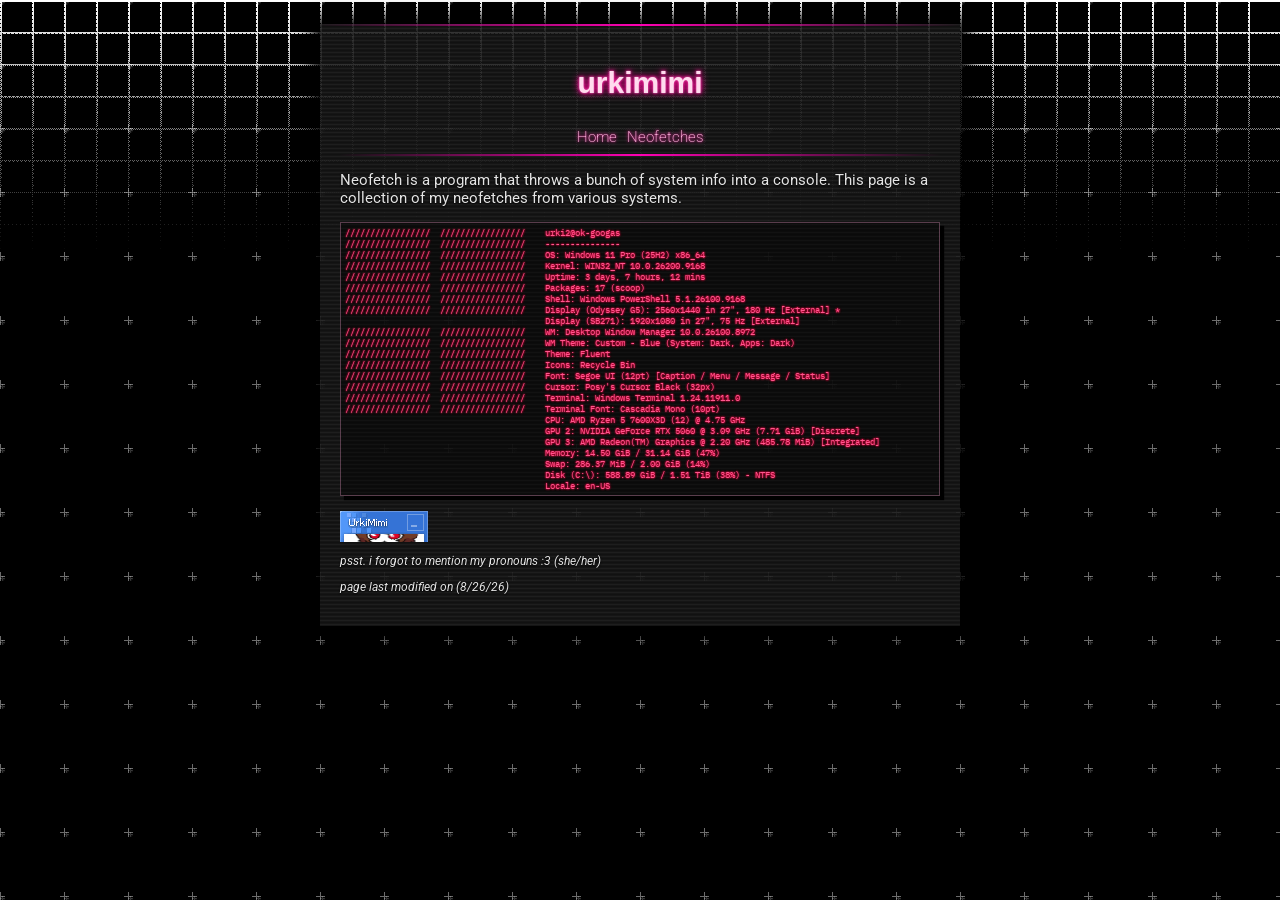
==== hyfetch.html @ 2d6dbfd0 "add neofetch" ====
<html>
    <head>
        <link rel="stylesheet" href="style.css">
        <link rel="icon" href="imgonnafkingshootmyselfandmakeyoutwowatch.png">
        <title>hallo | urkimimi</title>
        <!--what the fuck-->
        <meta name="viewport" content="width=device-width, initial-scale=1">
        <style>
            @import url('https://fonts.googleapis.com/css2?family=Roboto:ital,wght@0,100..900;1,100..900&display=swap');
            @import url('https://fonts.googleapis.com/css2?family=IBM+Plex+Mono:ital,wght@0,100;0,200;0,300;0,400;0,500;0,600;0,700;1,100;1,200;1,300;1,400;1,500;1,600;1,700&display=swap');
        </style>
    </head>
    <body>
        <div class="content">
            <h1>
                urkimimi
            </h1>
            <!--navigation-->
            <nav id="navigation">
                <a href="index.html">Home</a>
                <a href="hyfetch.html">Neofetches</a>
            </nav>
            <!--headers-->
            <p>
                Neofetch is a program that throws a bunch of system info into a console. 
                This page is a collection of my neofetches from various systems. 
            </p>
            
            <pre class="console"><code>/////////////////  /////////////////    urki2@ok-googas
/////////////////  /////////////////    ---------------
/////////////////  /////////////////    OS: Windows 11 Pro (25H2) x86_64
/////////////////  /////////////////    Kernel: WIN32_NT 10.0.26200.9168
/////////////////  /////////////////    Uptime: 3 days, 7 hours, 12 mins
/////////////////  /////////////////    Packages: 17 (scoop)
/////////////////  /////////////////    Shell: Windows PowerShell 5.1.26100.9168
/////////////////  /////////////////    Display (Odyssey G5): 2560x1440 in 27", 180 Hz [External] *
                                        Display (SB271): 1920x1080 in 27", 75 Hz [External]
/////////////////  /////////////////    WM: Desktop Window Manager 10.0.26100.8972
/////////////////  /////////////////    WM Theme: Custom - Blue (System: Dark, Apps: Dark)
/////////////////  /////////////////    Theme: Fluent
/////////////////  /////////////////    Icons: Recycle Bin
/////////////////  /////////////////    Font: Segoe UI (12pt) [Caption / Menu / Message / Status]
/////////////////  /////////////////    Cursor: Posy's Cursor Black (32px)
/////////////////  /////////////////    Terminal: Windows Terminal 1.24.11911.0
/////////////////  /////////////////    Terminal Font: Cascadia Mono (10pt)
                                        CPU: AMD Ryzen 5 7600X3D (12) @ 4.75 GHz
                                        GPU 2: NVIDIA GeForce RTX 5060 @ 3.09 GHz (7.71 GiB) [Discrete]
                                        GPU 3: AMD Radeon(TM) Graphics @ 2.20 GHz (485.78 MiB) [Integrated]
                                        Memory: 14.50 GiB / 31.14 GiB (47%)
                                        Swap: 286.37 MiB / 2.00 GiB (14%)
                                        Disk (C:\): 588.89 GiB / 1.51 TiB (38%) - NTFS
                                        Locale: en-US</code></pre>

            <a href="https://puppygurl.org" target="blank"><img src="8831/urki.gif" alt=""/></a>
            <!--footer-->
            <footer>
                <p id="smol">psst. i forgot to mention my pronouns :3 (she/her)</p>
                <p id="smol">page last modified on (8/26/26)</p>
            </footer>
        </div>
    </body>
</html>
---- style.css ----
/*fonts*/
@font-face {
    font-family: 'DOS';
    src: url("src/DOS.ttf") format('truetype')  
} 


/*background*/
body {
    background-image: url("src/stargrid.png"), url("src/fade.png");
    image-rendering: pixelated;
    background-repeat: repeat, repeat-x;
    background-color: #000000;
    font-family: "Roboto", Arial, sans-serif;
    text-shadow: 0px 0.5px 2px #000000;
    color: #e4e4e4;
    font-size: 15px;
}

/*main site containter*/
.content {
    background-image: url("src/thewebpinstripe.png");
    image-rendering: pixelated;
    padding: 20px;
    width: 600px;
    margin: auto;
    box-shadow: 0px 0px 16px 8px #000000;
    position: relative;
    top: 16px;

    /*border*/
    border-top: 2px solid #000000;
    border-image: linear-gradient(90deg,rgba(255, 0, 179, 0) 0%, rgba(255, 0, 179, 1) 50%, rgba(255, 0, 179, 0) 100%) 1;
}

/*title*/
h1 {
    font-family: 'DOS', Arial, sans-serif;
    color: hsl(329, 100%, 93%);
    text-shadow: 0px 0px 2px #f172bc, 0px 0px 4px #ff0095, 0px 0px 8px #ff0095;
    text-align: center;
}

/*header*/
h2 {
    font-weight: 150;
    font-variant-caps:all-small-caps;
    font-size: 36px;
    text-shadow: 0px 0px 2px #eb1190, 0px 0px 4px #ff46b2;
}

/*footer placeholder*/
#smol {
    font-size: 12px;
    font-style: italic;
}

/*8831 images*/
#eightyeight {
    padding: 16px;
    border-spacing: 4px;  
    display: flex; 
    flex-wrap: wrap; 
    justify-content: center; 
    gap: 4px;              
}

a {
    color: #fabedf;
    text-shadow: 0px 0px 2px #eb1190, 0px 0px 4px #ff46b2;
    font-weight: 200;
    text-decoration: none;
}

/*hover pseudoclass*/
a:hover {
    color: #fabedf;
    text-shadow: 0px 0px 4px #ff96d3, 0px 0px 8px #ff0095;
    text-decoration: underline;
}

/*images*/
img {
    image-rendering: pixelated;
}

/*site navigation*/
#navigation {
    /*flex setup*/
    display: flex;
    gap: 10px;
    padding: 8px;
    margin: auto;
    justify-content: center;
    align-items: center;

    /*border again*/
    border-bottom: 2px solid #000000;
    border-image: linear-gradient(90deg,rgba(255, 0, 179, 0) 0%, rgba(255, 0, 179, 1) 50%, rgba(255, 0, 179, 0) 100%) 1;
}

/*portfolio junk*/
/*photo collage*/
.collage {
    display: grid;
    grid-template-columns: 1fr 1fr;
    grid-template-rows: 1fr 1fr;
    padding: 8px;
    width: fit-content;
    box-sizing: border-box;
}

.collage img {
    width: 200px;
    height: 150px;
    object-fit: cover;
    image-rendering: optimizeQuality
}

/*sub content div*/
.subContent {
    padding: 8px;
    padding-top: 0px;
}


/*console*/
.console {
    background-color: #00000069;
    padding: 4px;
    border: 1px solid #f8a4d254;
    box-shadow: 4px 4px 1px #000000;
}

code {
    color: #ff578f;
    font-family: 'IBM Plex Mono', 'monospace';
    font-size: 9px;
    text-shadow: 0px 0px 2px #f8013f, 0px 0px 2px #f8013f;
}


/*relative scaling for mobile*/
@media screen and (width < 600px) {
    body {
        margin: auto;
        padding: 0px;
        
    }

    .content {
        width: 100%;
        background-color: #1d1d1d1f;
        margin: left;
    }

    .subContent {
        padding: 0px;
    }

    .collage img {
        width: 150px;
    }

    .collage {
        align-items: center;
        justify-content: center;
        margin: auto;
    }
}
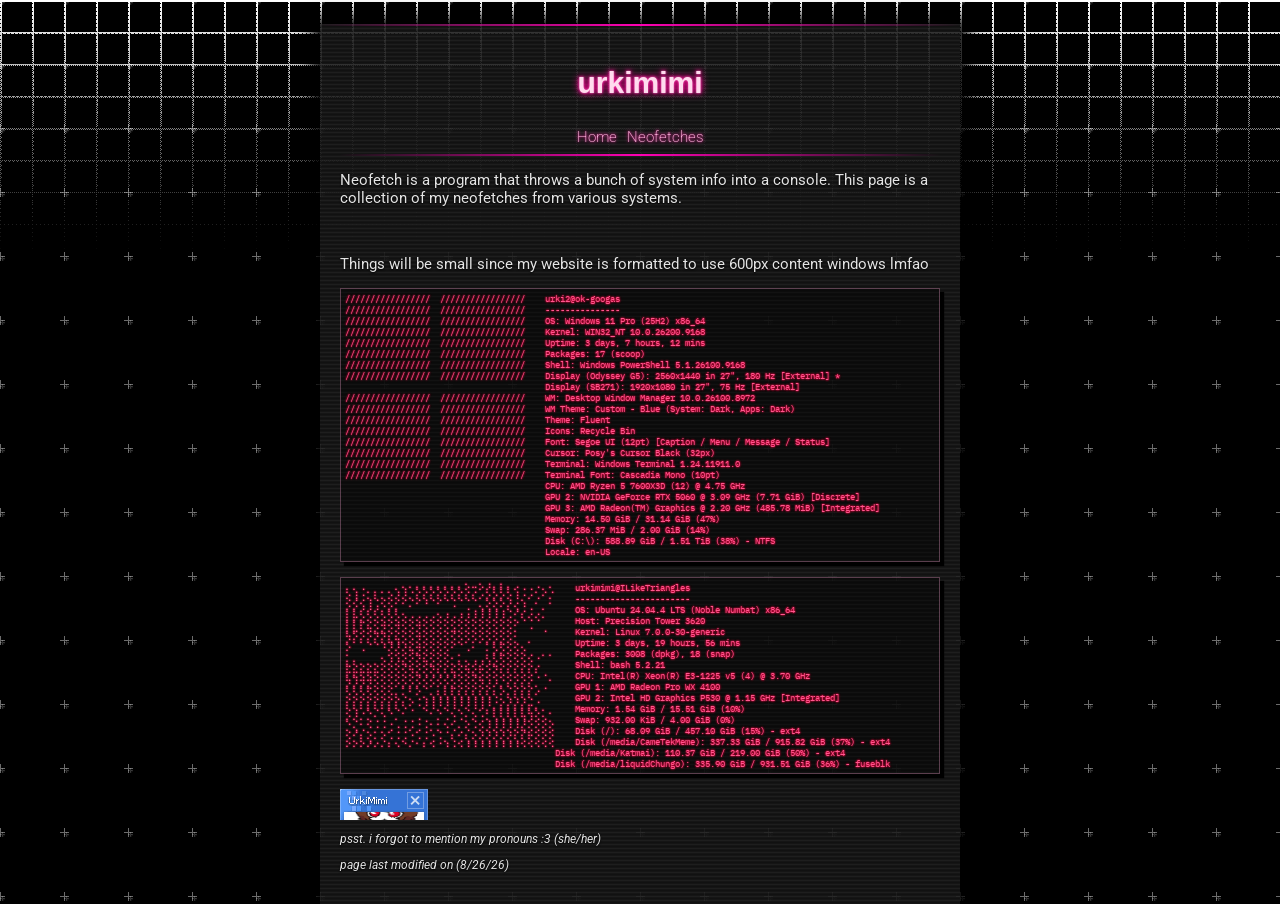
==== commit 70b396fa: "vscode sucks" ====
--- a/hyfetch.html
+++ b/hyfetch.html
@@ -25,6 +25,10 @@
                 Neofetch is a program that throws a bunch of system info into a console. 
                 This page is a collection of my neofetches from various systems. 
             </p>
+            <br>
+            <p>
+                Things will be small since my website is formatted to use 600px content windows lmfao
+            </p>
             
             <pre class="console"><code>/////////////////  /////////////////    urki2@ok-googas
 /////////////////  /////////////////    ---------------
@@ -50,6 +54,25 @@
                                         Swap: 286.37 MiB / 2.00 GiB (14%)
                                         Disk (C:\): 588.89 GiB / 1.51 TiB (38%) - NTFS
                                         Locale: en-US</code></pre>
+            
+            <pre class="console"><code>⡄⢄⠠⡀⡀⡀⡀⢄⢢⢂⢆⢆⢆⢆⢆⢆⢆⢕⢒⠕⡜⡆⡇⡆⢔⠠⠠⡐⢄⢂    urkimimi@ILikeTriangles
+⡪⡸⡨⢢⠣⡢⡪⡪⡪⠢⡣⢣⠣⡣⠣⠣⠣⠣⠣⠊⢎⢎⢎⢪⢘⢌⠊⡐⠁⡂    -----------------------
+⡎⡎⡜⡜⡜⡌⡎⡆⡀⠁⠀⠀⠀⡀⢀⠈⢀⢐⢠⢱⢱⢱⢡⠣⡱⡨⢐⢀⠂⠀    OS: Ubuntu 24.04.4 LTS (Noble Numbat) x86_64
+⡇⡏⡮⡪⡪⣪⡪⣪⡪⡪⣪⡪⡪⡪⡪⡪⡪⡪⡪⡪⡪⡪⡪⡪⡢⠑⠑⠑⠁⠀    Host: Precision Tower 3620
+⣇⢗⢕⢝⢮⢮⡪⡪⡪⡪⣪⡪⡪⡪⡪⡺⡪⡪⡪⡪⡪⡪⡪⡪⡂⠀⠈⠀⠐⠀    Kernel: Linux 7.0.0-30-generic
+⢎⠃⠃⠣⠣⢣⢳⢹⢪⡪⣪⡪⡪⡪⡪⡪⠪⠊⡊⠊⠎⡎⡮⡪⡢⡀⠂⠀⠀⠀    Uptime: 3 days, 19 hours, 56 mins
+⠅⠀⠈⠀⠀⡀⢕⢕⢕⢝⢮⡪⡪⡪⡪⡀⠄⠈⠀⠀⡅⡎⡮⡪⡪⡪⡠⢀⠄⠄    Packages: 3008 (dpkg), 18 (snap)
+⡧⡣⡢⡢⡢⡪⡪⡪⡳⣕⢕⢝⢮⡪⡪⡢⡣⣕⢜⣜⢜⢮⡪⡪⡪⡪⡪⡠⠀⠀    Shell: bash 5.2.21
+⣏⢯⣫⣫⡫⡪⡪⡪⡪⡪⡳⡱⡱⡱⡱⡹⡪⡪⡳⣕⢕⢕⢕⢕⢕⢕⢕⠡⠐⡀    CPU: Intel(R) Xeon(R) E3-1225 v5 (4) @ 3.70 GHz
+⡎⡎⡎⡮⡪⡪⡪⠊⠎⡎⢎⠪⠊⡊⡎⡮⡪⡪⡪⡪⡪⡊⢆⠣⡣⡣⡣⢂⠠⠀    GPU 1: AMD Radeon Pro WX 4100
+⡪⡪⡪⡪⡪⡪⡪⡣⡑⢄⠡⢢⢱⢱⢱⢱⢱⢱⢱⢱⢱⢑⢅⢣⢣⢣⠣⢁⠀⠀    GPU 2: Intel HD Graphics P530 @ 1.15 GHz [Integrated]
+⡣⢣⢃⢇⠣⡃⢇⠣⡑⠡⠈⠪⡘⢌⠪⡘⢌⠪⡘⠜⡌⡆⡇⡇⡇⡇⣏⢆⠄⡀    Memory: 1.54 GiB / 15.51 GiB (10%)
+⢎⠪⡂⡢⠡⠨⢀⠂⠠⠠⢐⠠⡀⡂⡐⡨⠐⢅⠪⡨⢢⢱⢱⢱⢱⢹⢜⢕⢕⢄    Swap: 932.00 KiB / 4.00 GiB (0%)
+⡢⡱⡐⢌⠌⢌⠔⠨⠨⢊⠔⠨⢂⠢⠨⡐⡡⡑⢌⢪⢪⢪⢪⢪⡪⡳⣕⢕⢕⢕    Disk (/): 68.09 GiB / 457.10 GiB (15%) - ext4
+⡪⡢⡣⡱⡡⡑⡌⢌⠪⡐⠌⡌⢔⠨⢢⢑⢔⢱⢱⢱⢱⢱⢱⢱⢱⢕⢕⢕⢕⢕    Disk (/media/CameTekMeme): 337.33 GiB / 915.82 GiB (37%) - ext4
+                                          Disk (/media/Katmai): 110.37 GiB / 219.00 GiB (50%) - ext4
+                                          Disk (/media/liquidChungo): 335.90 GiB / 931.51 GiB (36%) - fuseblk
+</code></pre>
 
             <a href="https://puppygurl.org" target="blank"><img src="8831/urki.gif" alt=""/></a>
             <!--footer-->
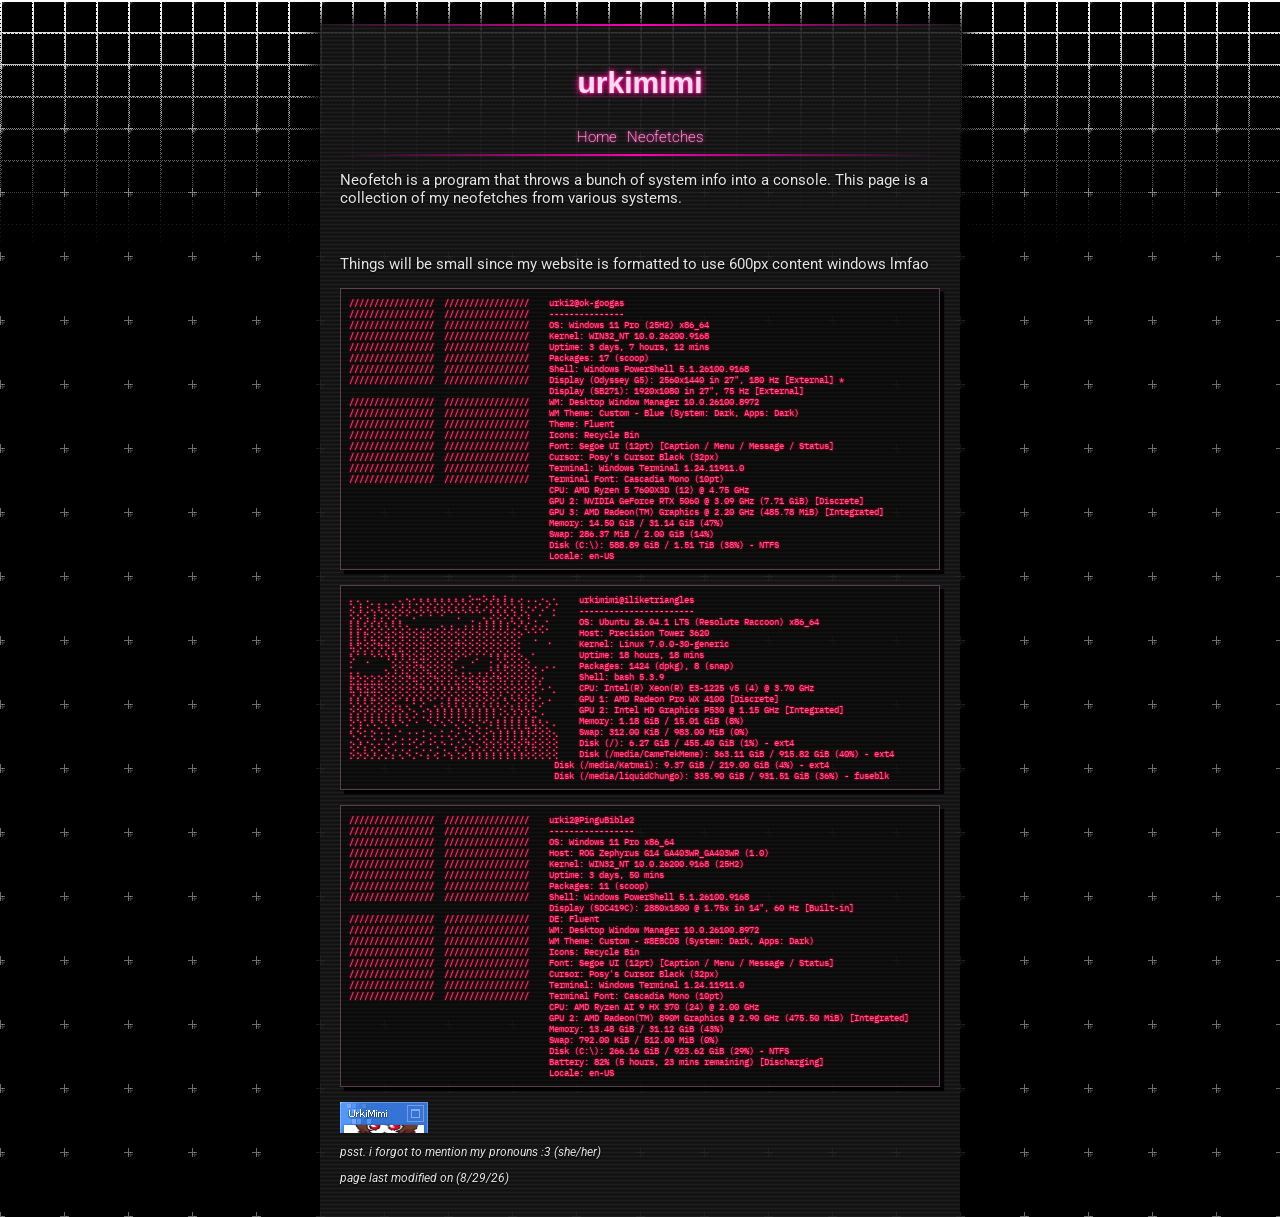
==== commit 06bbc6aa: "css and fastfetch update" ====
--- a/hyfetch.html
+++ b/hyfetch.html
@@ -29,7 +29,6 @@
             <p>
                 Things will be small since my website is formatted to use 600px content windows lmfao
             </p>
-            
             <pre class="console"><code>/////////////////  /////////////////    urki2@ok-googas
 /////////////////  /////////////////    ---------------
 /////////////////  /////////////////    OS: Windows 11 Pro (25H2) x86_64
@@ -55,30 +54,55 @@
                                         Disk (C:\): 588.89 GiB / 1.51 TiB (38%) - NTFS
                                         Locale: en-US</code></pre>
             
-            <pre class="console"><code>⡄⢄⠠⡀⡀⡀⡀⢄⢢⢂⢆⢆⢆⢆⢆⢆⢆⢕⢒⠕⡜⡆⡇⡆⢔⠠⠠⡐⢄⢂    urkimimi@ILikeTriangles
+            <pre class="console"><code>⡄⢄⠠⡀⡀⡀⡀⢄⢢⢂⢆⢆⢆⢆⢆⢆⢆⢕⢒⠕⡜⡆⡇⡆⢔⠠⠠⡐⢄⢂    urkimimi@iliketriangles
 ⡪⡸⡨⢢⠣⡢⡪⡪⡪⠢⡣⢣⠣⡣⠣⠣⠣⠣⠣⠊⢎⢎⢎⢪⢘⢌⠊⡐⠁⡂    -----------------------
-⡎⡎⡜⡜⡜⡌⡎⡆⡀⠁⠀⠀⠀⡀⢀⠈⢀⢐⢠⢱⢱⢱⢡⠣⡱⡨⢐⢀⠂⠀    OS: Ubuntu 24.04.4 LTS (Noble Numbat) x86_64
+⡎⡎⡜⡜⡜⡌⡎⡆⡀⠁⠀⠀⠀⡀⢀⠈⢀⢐⢠⢱⢱⢱⢡⠣⡱⡨⢐⢀⠂⠀    OS: Ubuntu 26.04.1 LTS (Resolute Raccoon) x86_64
 ⡇⡏⡮⡪⡪⣪⡪⣪⡪⡪⣪⡪⡪⡪⡪⡪⡪⡪⡪⡪⡪⡪⡪⡪⡢⠑⠑⠑⠁⠀    Host: Precision Tower 3620
 ⣇⢗⢕⢝⢮⢮⡪⡪⡪⡪⣪⡪⡪⡪⡪⡺⡪⡪⡪⡪⡪⡪⡪⡪⡂⠀⠈⠀⠐⠀    Kernel: Linux 7.0.0-30-generic
-⢎⠃⠃⠣⠣⢣⢳⢹⢪⡪⣪⡪⡪⡪⡪⡪⠪⠊⡊⠊⠎⡎⡮⡪⡢⡀⠂⠀⠀⠀    Uptime: 3 days, 19 hours, 56 mins
-⠅⠀⠈⠀⠀⡀⢕⢕⢕⢝⢮⡪⡪⡪⡪⡀⠄⠈⠀⠀⡅⡎⡮⡪⡪⡪⡠⢀⠄⠄    Packages: 3008 (dpkg), 18 (snap)
-⡧⡣⡢⡢⡢⡪⡪⡪⡳⣕⢕⢝⢮⡪⡪⡢⡣⣕⢜⣜⢜⢮⡪⡪⡪⡪⡪⡠⠀⠀    Shell: bash 5.2.21
+⢎⠃⠃⠣⠣⢣⢳⢹⢪⡪⣪⡪⡪⡪⡪⡪⠪⠊⡊⠊⠎⡎⡮⡪⡢⡀⠂⠀⠀⠀    Uptime: 18 hours, 18 mins
+⠅⠀⠈⠀⠀⡀⢕⢕⢕⢝⢮⡪⡪⡪⡪⡀⠄⠈⠀⠀⡅⡎⡮⡪⡪⡪⡠⢀⠄⠄    Packages: 1424 (dpkg), 8 (snap)
+⡧⡣⡢⡢⡢⡪⡪⡪⡳⣕⢕⢝⢮⡪⡪⡢⡣⣕⢜⣜⢜⢮⡪⡪⡪⡪⡪⡠⠀⠀    Shell: bash 5.3.9
 ⣏⢯⣫⣫⡫⡪⡪⡪⡪⡪⡳⡱⡱⡱⡱⡹⡪⡪⡳⣕⢕⢕⢕⢕⢕⢕⢕⠡⠐⡀    CPU: Intel(R) Xeon(R) E3-1225 v5 (4) @ 3.70 GHz
-⡎⡎⡎⡮⡪⡪⡪⠊⠎⡎⢎⠪⠊⡊⡎⡮⡪⡪⡪⡪⡪⡊⢆⠣⡣⡣⡣⢂⠠⠀    GPU 1: AMD Radeon Pro WX 4100
+⡎⡎⡎⡮⡪⡪⡪⠊⠎⡎⢎⠪⠊⡊⡎⡮⡪⡪⡪⡪⡪⡊⢆⠣⡣⡣⡣⢂⠠⠀    GPU 1: AMD Radeon Pro WX 4100 [Discrete]
 ⡪⡪⡪⡪⡪⡪⡪⡣⡑⢄⠡⢢⢱⢱⢱⢱⢱⢱⢱⢱⢱⢑⢅⢣⢣⢣⠣⢁⠀⠀    GPU 2: Intel HD Graphics P530 @ 1.15 GHz [Integrated]
-⡣⢣⢃⢇⠣⡃⢇⠣⡑⠡⠈⠪⡘⢌⠪⡘⢌⠪⡘⠜⡌⡆⡇⡇⡇⡇⣏⢆⠄⡀    Memory: 1.54 GiB / 15.51 GiB (10%)
-⢎⠪⡂⡢⠡⠨⢀⠂⠠⠠⢐⠠⡀⡂⡐⡨⠐⢅⠪⡨⢢⢱⢱⢱⢱⢹⢜⢕⢕⢄    Swap: 932.00 KiB / 4.00 GiB (0%)
-⡢⡱⡐⢌⠌⢌⠔⠨⠨⢊⠔⠨⢂⠢⠨⡐⡡⡑⢌⢪⢪⢪⢪⢪⡪⡳⣕⢕⢕⢕    Disk (/): 68.09 GiB / 457.10 GiB (15%) - ext4
-⡪⡢⡣⡱⡡⡑⡌⢌⠪⡐⠌⡌⢔⠨⢢⢑⢔⢱⢱⢱⢱⢱⢱⢱⢱⢕⢕⢕⢕⢕    Disk (/media/CameTekMeme): 337.33 GiB / 915.82 GiB (37%) - ext4
-                                          Disk (/media/Katmai): 110.37 GiB / 219.00 GiB (50%) - ext4
-                                          Disk (/media/liquidChungo): 335.90 GiB / 931.51 GiB (36%) - fuseblk
+⡣⢣⢃⢇⠣⡃⢇⠣⡑⠡⠈⠪⡘⢌⠪⡘⢌⠪⡘⠜⡌⡆⡇⡇⡇⡇⣏⢆⠄⡀    Memory: 1.18 GiB / 15.01 GiB (8%)
+⢎⠪⡂⡢⠡⠨⢀⠂⠠⠠⢐⠠⡀⡂⡐⡨⠐⢅⠪⡨⢢⢱⢱⢱⢱⢹⢜⢕⢕⢄    Swap: 312.00 KiB / 983.00 MiB (0%)
+⡢⡱⡐⢌⠌⢌⠔⠨⠨⢊⠔⠨⢂⠢⠨⡐⡡⡑⢌⢪⢪⢪⢪⢪⡪⡳⣕⢕⢕⢕    Disk (/): 6.27 GiB / 455.40 GiB (1%) - ext4
+⡪⡢⡣⡱⡡⡑⡌⢌⠪⡐⠌⡌⢔⠨⢢⢑⢔⢱⢱⢱⢱⢱⢱⢱⢱⢕⢕⢕⢕⢕    Disk (/media/CameTekMeme): 363.11 GiB / 915.82 GiB (40%) - ext4
+                                         Disk (/media/Katmai): 9.37 GiB / 219.00 GiB (4%) - ext4
+                                         Disk (/media/liquidChungo): 335.90 GiB / 931.51 GiB (36%) - fuseblk
 </code></pre>
 
+            <pre class="console"><code>/////////////////  /////////////////    urki2@PinguBible2
+/////////////////  /////////////////    -----------------
+/////////////////  /////////////////    OS: Windows 11 Pro x86_64
+/////////////////  /////////////////    Host: ROG Zephyrus G14 GA403WR_GA403WR (1.0)
+/////////////////  /////////////////    Kernel: WIN32_NT 10.0.26200.9168 (25H2)
+/////////////////  /////////////////    Uptime: 3 days, 50 mins
+/////////////////  /////////////////    Packages: 11 (scoop)
+/////////////////  /////////////////    Shell: Windows PowerShell 5.1.26100.9168
+                                        Display (SDC419C): 2880x1800 @ 1.75x in 14", 60 Hz [Built-in]
+/////////////////  /////////////////    DE: Fluent
+/////////////////  /////////////////    WM: Desktop Window Manager 10.0.26100.8972
+/////////////////  /////////////////    WM Theme: Custom - #8E8CD8 (System: Dark, Apps: Dark)
+/////////////////  /////////////////    Icons: Recycle Bin
+/////////////////  /////////////////    Font: Segoe UI (12pt) [Caption / Menu / Message / Status]
+/////////////////  /////////////////    Cursor: Posy's Cursor Black (32px)
+/////////////////  /////////////////    Terminal: Windows Terminal 1.24.11911.0
+/////////////////  /////////////////    Terminal Font: Cascadia Mono (10pt)
+                                        CPU: AMD Ryzen AI 9 HX 370 (24) @ 2.00 GHz
+                                        GPU 2: AMD Radeon(TM) 890M Graphics @ 2.90 GHz (475.50 MiB) [Integrated]
+                                        Memory: 13.48 GiB / 31.12 GiB (43%)
+                                        Swap: 792.00 KiB / 512.00 MiB (0%)
+                                        Disk (C:\): 266.16 GiB / 923.62 GiB (29%) - NTFS
+                                        Battery: 82% (5 hours, 23 mins remaining) [Discharging]
+                                        Locale: en-US</code></pre>
+            
             <a href="https://puppygurl.org" target="blank"><img src="8831/urki.gif" alt=""/></a>
             <!--footer-->
             <footer>
                 <p id="smol">psst. i forgot to mention my pronouns :3 (she/her)</p>
-                <p id="smol">page last modified on (8/26/26)</p>
+                <p id="smol">page last modified on (8/29/26)</p>
             </footer>
         </div>
     </body>
--- a/style.css
+++ b/style.css
@@ -48,6 +48,15 @@
     font-size: 36px;
     text-shadow: 0px 0px 2px #eb1190, 0px 0px 4px #ff46b2;
 }
+
+/*semi header*/
+h4 {
+    font-weight: 150;
+    font-size: 20px;
+    margin: 0%;
+    text-shadow: 0px 0px 2px #eb1190, 0px 0px 4px #ff46b2;
+}
+
 
 /*footer placeholder*/
 #smol {
@@ -127,9 +136,17 @@
 /*console*/
 .console {
     background-color: #00000069;
-    padding: 4px;
+    padding: 8px;
     border: 1px solid #f8a4d254;
     box-shadow: 4px 4px 1px #000000;
+    overflow: scroll;
+}
+
+/*scrollbar for webkit shiii*/
+.console::-webkit-scrollbar
+{
+    display: none;
+    scrollbar-width: none;
 }
 
 code {
@@ -149,7 +166,7 @@
     }
 
     .content {
-        width: 100%;
+        width: 90%;
         background-color: #1d1d1d1f;
         margin: left;
     }
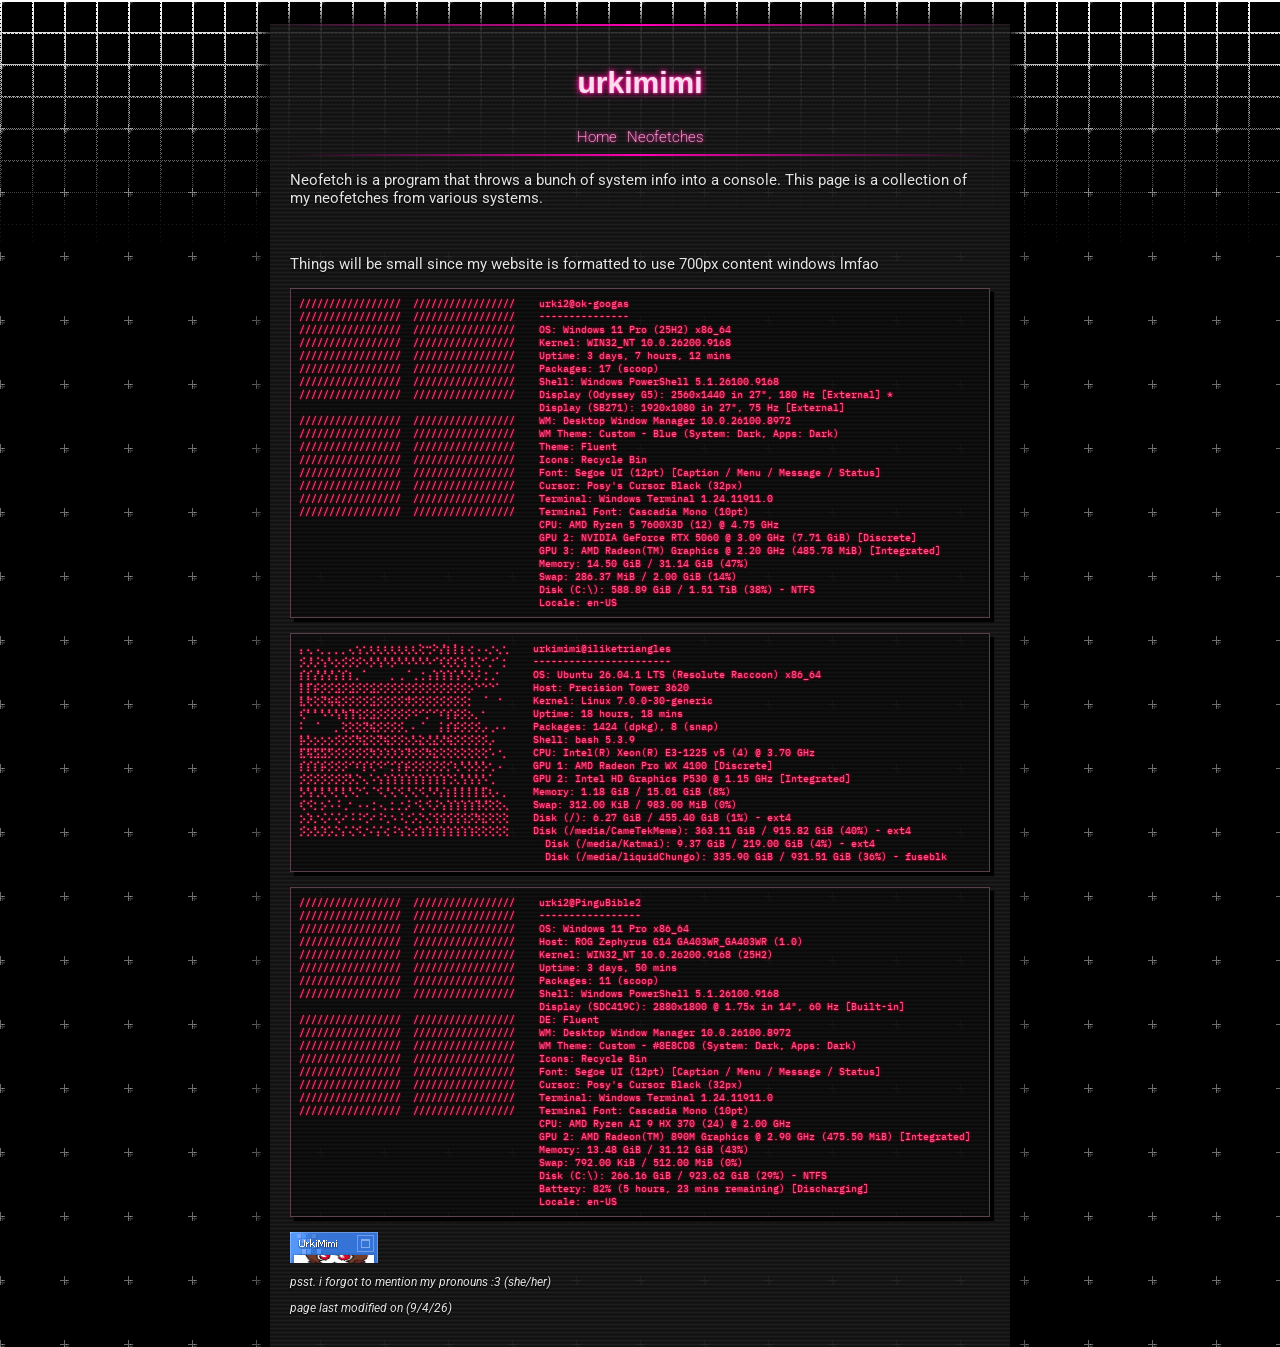
==== commit e079d190: "g" ====
--- a/hyfetch.html
+++ b/hyfetch.html
@@ -27,7 +27,7 @@
             </p>
             <br>
             <p>
-                Things will be small since my website is formatted to use 600px content windows lmfao
+                Things will be small since my website is formatted to use 700px content windows lmfao
             </p>
             <pre class="console"><code>/////////////////  /////////////////    urki2@ok-googas
 /////////////////  /////////////////    ---------------
@@ -98,11 +98,11 @@
                                         Battery: 82% (5 hours, 23 mins remaining) [Discharging]
                                         Locale: en-US</code></pre>
             
-            <a href="https://puppygurl.org" target="blank"><img src="8831/urki.gif" alt=""/></a>
+            <a href="https://puppygurl.org" target="blank"><img src="8831/urki.gif" alt="meeeeee"/></a>
             <!--footer-->
             <footer>
                 <p id="smol">psst. i forgot to mention my pronouns :3 (she/her)</p>
-                <p id="smol">page last modified on (8/29/26)</p>
+                <p id="smol">page last modified on (9/4/26)</p>
             </footer>
         </div>
     </body>
--- a/style.css
+++ b/style.css
@@ -22,7 +22,7 @@
     background-image: url("src/thewebpinstripe.png");
     image-rendering: pixelated;
     padding: 20px;
-    width: 600px;
+    width: 700px;
     margin: auto;
     box-shadow: 0px 0px 16px 8px #000000;
     position: relative;
@@ -152,7 +152,7 @@
 code {
     color: #ff578f;
     font-family: 'IBM Plex Mono', 'monospace';
-    font-size: 9px;
+    font-size: 10px;
     text-shadow: 0px 0px 2px #f8013f, 0px 0px 2px #f8013f;
 }
 
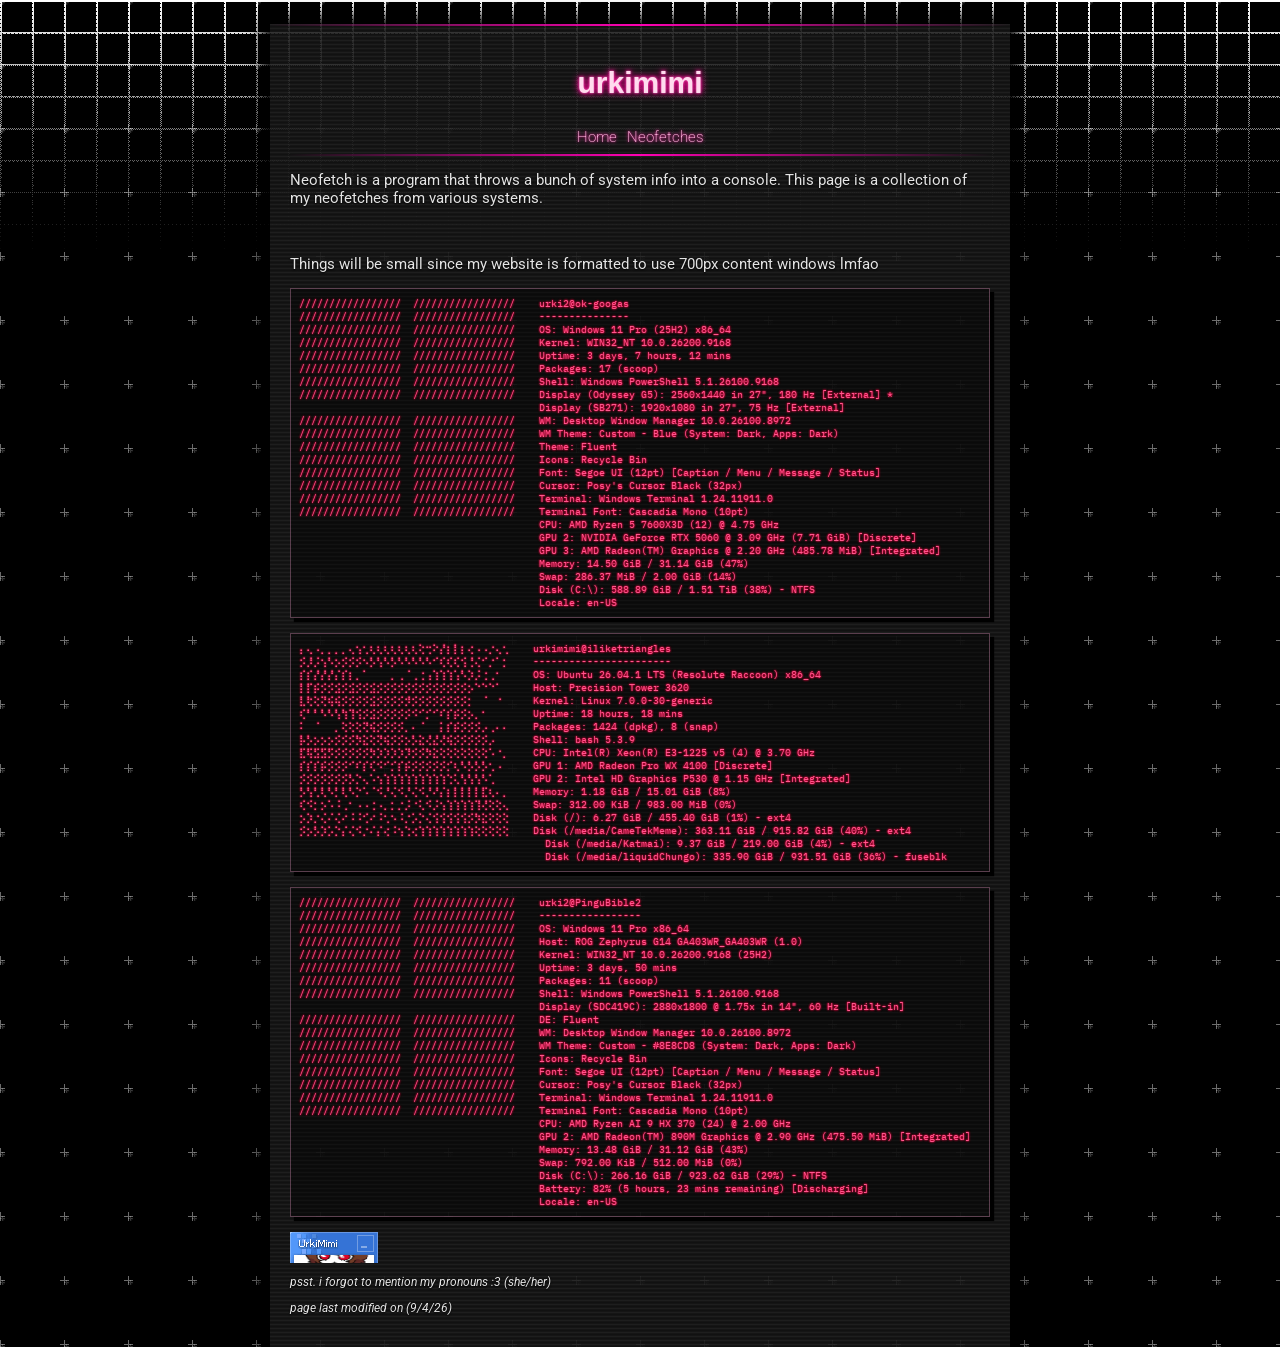
==== commit 7b9e70dd: "i wanna work on other shit right now" ====
--- a/hyfetch.html
+++ b/hyfetch.html
@@ -2,7 +2,7 @@
     <head>
         <link rel="stylesheet" href="style.css">
         <link rel="icon" href="imgonnafkingshootmyselfandmakeyoutwowatch.png">
-        <title>hallo | urkimimi</title>
+        <title>neofetches | urkimimi</title>
         <!--what the fuck-->
         <meta name="viewport" content="width=device-width, initial-scale=1">
         <style>
--- a/style.css
+++ b/style.css
@@ -156,9 +156,41 @@
     text-shadow: 0px 0px 2px #f8013f, 0px 0px 2px #f8013f;
 }
 
+/*blog link article stuff*/
+.bloglink {
+    border: 1px solid #ffffff27;
+    padding: 16px;
+    background-color: #00000030;
+    
+}
+
+.bloglink p {
+    margin-top: 4px;
+    margin-bottom: 0px;
+    margin-right: 0%;
+    margin-left: 10px;
+
+    font-weight: 300;
+    font-size: 14px;
+}
+
+.bloglink h3 {
+    font-size: 20px;
+    margin: 0%;
+
+.bloglink a {
+    font-weight: 400;
+    color: #ffd0f2;
+    text-shadow: 0px 0px 4px #e91e98, 0px 0px 4px #ef17a3;
+}
+
+/*articles (what the fuck am i doing)*/
+.article date  {
+
+}
 
 /*relative scaling for mobile*/
-@media screen and (width < 600px) {
+@media screen and (width < 750px) {
     body {
         margin: auto;
         padding: 0px;
